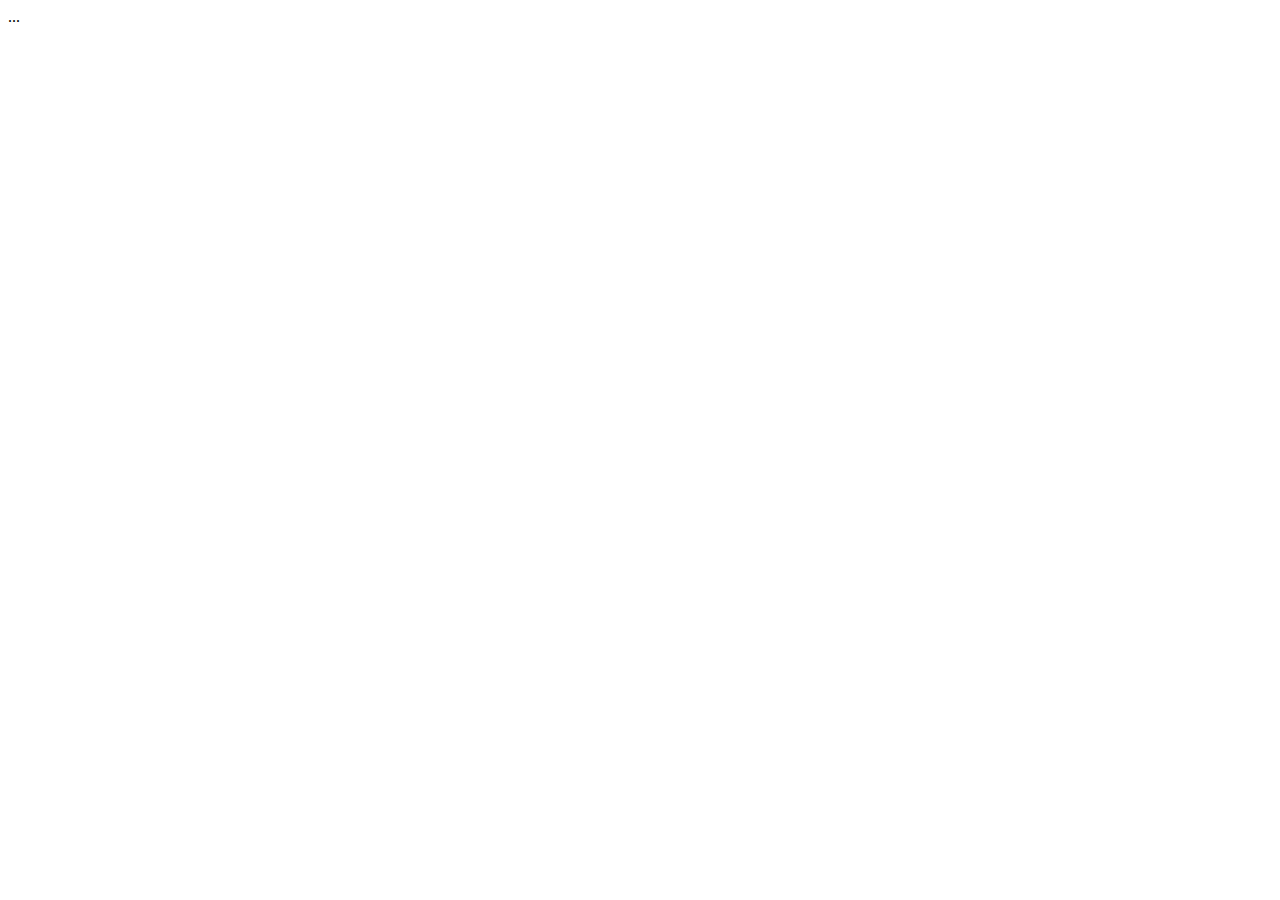
==== index.html @ eb756967 ".." ====
<!DOCTYPE html>
<html lang="en">
  <head>
    <meta charset="UTF-8" />
    <meta http-equiv="X-UA-Compatible" content="IE=edge" />
    <meta name="viewport" content="width=device-width, initial-scale=1.0" />
    <title>Chakravyuh</title>
  </head>
  <body>
    ...
  </body>
</html>
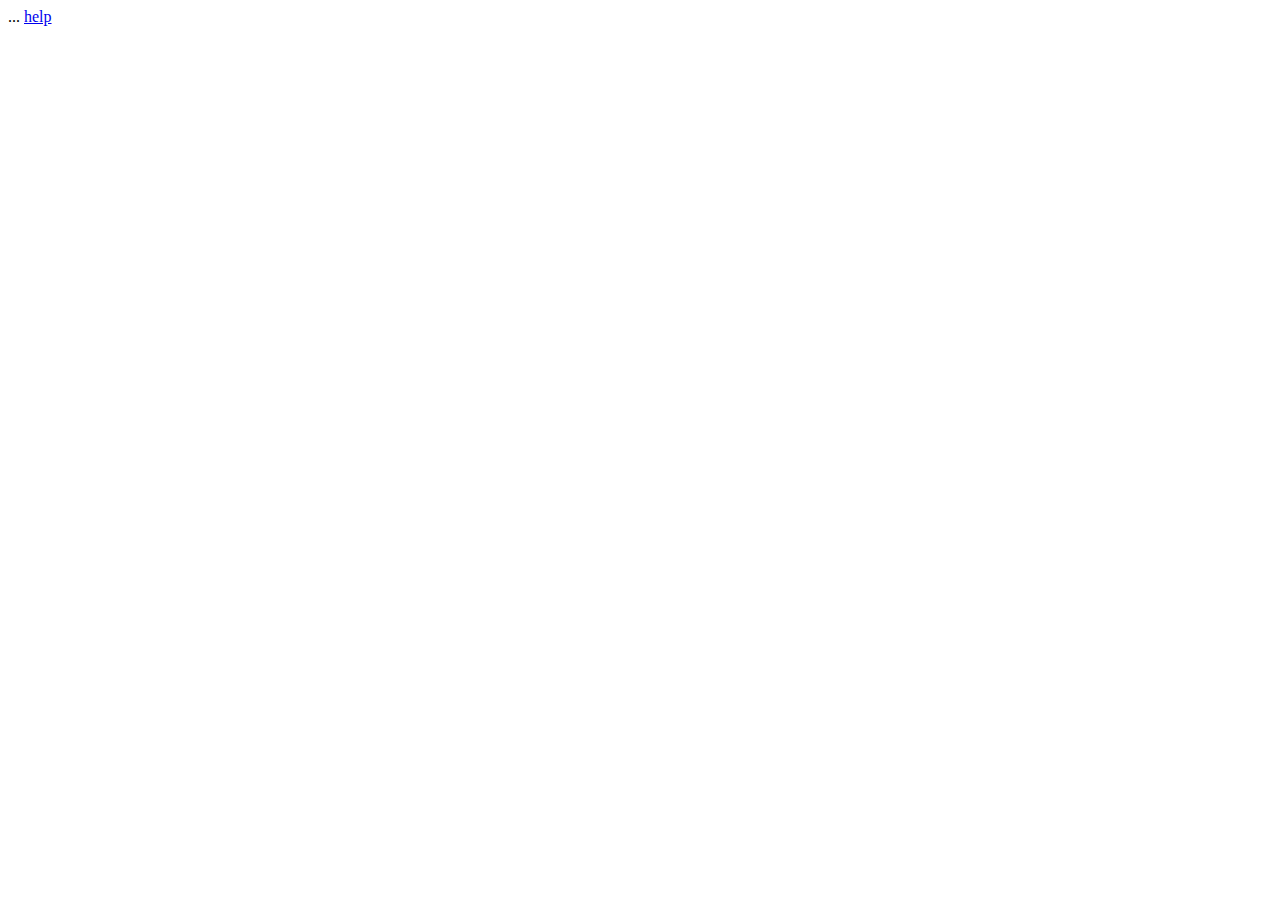
==== commit e8f7cff1: "added img" ====
--- a/index.html
+++ b/index.html
@@ -8,5 +8,6 @@
   </head>
   <body>
     ...
+    <a href="./pages/help.html">help</a>
   </body>
 </html>
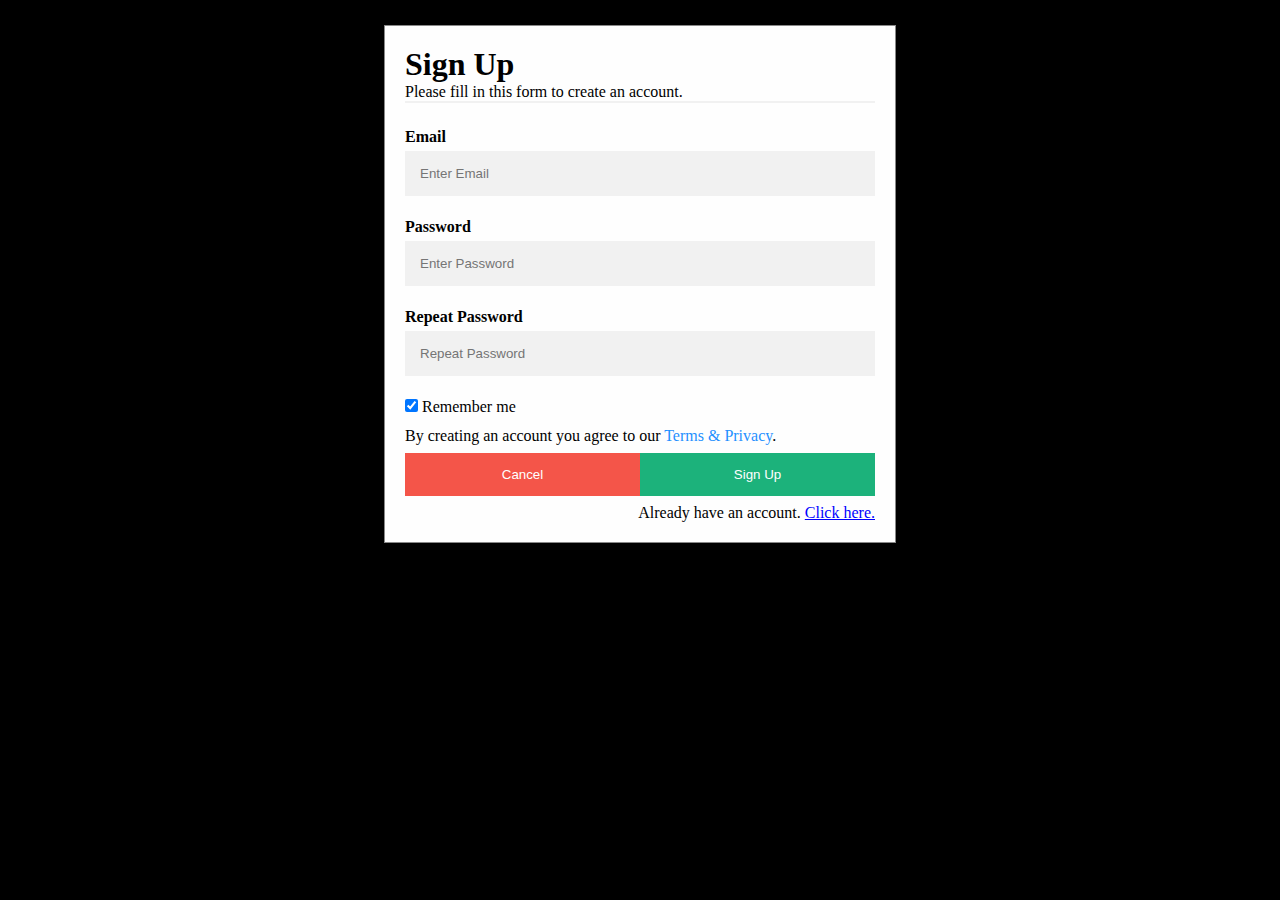
==== commit 76073c3f: "edit" ====
--- a/index.html
+++ b/index.html
@@ -4,10 +4,77 @@
     <meta charset="UTF-8" />
     <meta http-equiv="X-UA-Compatible" content="IE=edge" />
     <meta name="viewport" content="width=device-width, initial-scale=1.0" />
-    <title>Chakravyuh</title>
+    <script src="../js/home.js"></script>
+    <link rel="stylesheet" href="./../css/home.css" />
+    <link rel="stylesheet" href="../css/signUp.css" />
+    <title>LogIn/SignUp</title>
   </head>
   <body>
-    ...
-    <a href="./pages/help.html">help</a>
+    <div class="container">
+      <div id="id01" class="modal">
+        <form class="modal-content" action="/action_page.php">
+          <div class="container">
+            <h1>Sign Up</h1>
+            <p>Please fill in this form to create an account.</p>
+            <hr />
+            <label for="email"><b>Email</b></label>
+            <input
+              type="text"
+              placeholder="Enter Email"
+              name="email"
+              id="email"
+            />
+
+            <label for="psw"><b>Password</b></label>
+            <input
+              type="password"
+              id="psw"
+              placeholder="Enter Password"
+              name="psw"
+            />
+
+            <label for="psw-repeat"><b>Repeat Password</b></label>
+            <input
+              type="password"
+              id="psw-repeat"
+              placeholder="Repeat Password"
+              name="psw-repeat"
+            />
+
+            <label>
+              <input
+                type="checkbox"
+                checked="checked"
+                name="remember"
+                style="margin-bottom: 15px"
+              />
+              Remember me
+            </label>
+
+            <p>
+              By creating an account you agree to our
+              <a href="#" style="color: dodgerblue">Terms & Privacy</a>.
+            </p>
+
+            <div class="fix">
+              <button type="button" class="cancelbtn">Cancel</button>
+              <button type="submit" class="signupbtn">
+                <a href="./home.html">Sign Up</a>
+              </button>
+            </div>
+            <div class="login">
+              <p style="text-align: right">
+                Already have an account.
+                <a
+                  href="./logIn.html"
+                  style="color: blue; text-decoration: underline"
+                  >Click here.</a
+                >
+              </p>
+            </div>
+          </div>
+        </form>
+      </div>
+    </div>
   </body>
 </html>
--- a/css/home.css
+++ b/css/home.css
@@ -0,0 +1,154 @@
+body {
+    background-color: black;
+    padding: 0;
+    margin: 0;
+}
+
+.user-profile {
+    height: 40px;
+    width: 40px;
+    border-radius: 50%;
+    object-fit: cover;
+    padding: 0;
+    margin: 0;
+    margin-top: 8px;
+    margin-right: 6px;
+    float: right;
+}
+
+.navbar-band {
+    padding: 0;
+    margin: 0;
+    font-size: 35px;
+    font-family: "Times New Roman";
+    font-weight: bold;
+    font-style: italic;
+    color: whitesmoke;
+    float: right;
+}
+
+.navbar {
+    position: fixed;
+    width: 100%;
+    display: flex;
+    padding: 0;
+    margin: 0;
+    height: 4rem;
+    background-color: black;
+    text-align: center;
+    display: inline-flex;
+    background: linear-gradient(rgba(0, 0, 0, 0.6), rgba(0, 0, 0, 0.6)), url("./../assets/images/wood-ga4695cf55_1920.jpg");
+    background-attachment: fixed;
+    background-position: center;
+    background-repeat: no-repeat;
+    background-size: cover;
+}
+
+.icon {
+    width: 40%;
+}
+
+.header {
+    width: 60%;
+}
+
+.drop {
+    width: 10%;
+    justify-content: right;
+    align-items: end;
+    background-color: white;
+    font-size: 20px;
+    font-weight: bold;
+    text-align: center;
+    color: black;
+    display: none;
+    z-index: 45677;
+}
+
+a {
+    text-decoration: none;
+    color: white;
+}
+
+.container {
+    padding-top: 10rem;
+}
+
+.btn {
+    width: 19rem;
+}
+
+@keyframes slider {
+    0% {
+        transform: translateX(-500px);
+    }
+    100% {
+        transform: translateX(0px);
+    }
+}
+
+.anime {
+    animation: slider 0.5s ease-in;
+}
+
+#one {
+    /* <a> <input type="submit" class="btn btn-success bot" value="Start Game">  */
+    color: white;
+    font-size: 28px;
+}
+
+#two {
+    display: none;
+    color: white;
+    font-size: 28px;
+}
+
+#three {
+    display: none;
+    color: white;
+    font-size: 28px;
+}
+
+#four {
+    display: none;
+    color: white;
+    font-size: 28px;
+}
+
+.background {
+    background: linear-gradient(rgba(0, 0, 0, 0.6), rgba(0, 0, 0, 0.6)), url("https://www.publicdomainpictures.net/pictures/160000/velka/the-maze.jpg");
+    width: 100%;
+    height: 100vh;
+    background-attachment: fixed;
+    background-position: center;
+    background-repeat: no-repeat;
+    background-size: cover;
+}
+
+.logout {
+    text-decoration: none;
+}
+
+#one a:hover {
+    font-size: 30px;
+    text-decoration: none;
+    color: burlywood;
+}
+
+#two a:hover {
+    font-size: 30px;
+    text-decoration: none;
+    color: burlywood;
+}
+
+#three a:hover {
+    font-size: 30px;
+    text-decoration: none;
+    color: burlywood;
+}
+
+#four a:hover {
+    font-size: 30px;
+    text-decoration: none;
+    color: burlywood;
+}--- a/css/signUp.css
+++ b/css/signUp.css
@@ -0,0 +1,110 @@
+* {
+  padding: 0;
+  margin: 0;
+  box-sizing: border-box;
+}
+
+input[type="text"],
+input[type="password"] {
+  width: 100%;
+  padding: 15px;
+  margin: 5px 0 22px 0;
+  display: inline-block;
+  border: none;
+  background: #f1f1f1;
+}
+
+input[type="text"]:focus,
+input[type="password"]:focus {
+  background-color: rgb(212, 194, 194);
+  outline: none;
+}
+
+button {
+  background-color: #04aa6d;
+  color: white;
+  padding: 14px 20px;
+  margin: 8px 0;
+  border: none;
+  cursor: pointer;
+  width: 100%;
+  opacity: 0.9;
+}
+
+button:hover {
+  opacity: 1;
+}
+
+.cancelbtn {
+  padding: 14px 20px;
+  background-color: #f44336;
+}
+
+.cancelbtn,
+.signupbtn {
+  float: left;
+  width: 50%;
+}
+
+.container {
+  padding: 20px;
+}
+
+.modal {
+  position: fixed;
+  left: 0;
+  top: 0;
+  width: 100%;
+  height: 100%;
+  background-image: linear-gradient(rgba(0, 0, 0, 0.85), rgba(0, 0, 0, 0.85)),
+    url("https://www.publicdomainpictures.net/pictures/160000/velka/the-maze.jpg");
+  min-height: 100vh;
+}
+
+.modal-content {
+  background-color: #fefefe;
+  margin: 25px auto 25px auto;
+  border: 1px solid #888;
+  width: 40%;
+}
+
+hr {
+  border: 1px solid #f1f1f1;
+  margin-bottom: 25px;
+}
+
+.fix::after {
+  content: "";
+  clear: both;
+  display: table;
+}
+
+/* @media screen and (max-width: 1300px) {
+  .modal-content {
+    margin: 60px auto 10px auto;
+  }
+}
+ */
+
+/* @media screen and (max-width: 1600px) {
+  .modal-content {
+    margin: 5% auto 5% auto;
+  }
+} */
+
+@media screen and (max-width: 1000px) {
+  .modal-content {
+    margin-bottom: 5px;
+  }
+}
+
+@media screen and (max-width: 700px) {
+  .cancelbtn,
+  .signupbtn {
+    width: 100%;
+  }
+
+  .modal-content {
+    margin-bottom: 20px;
+  }
+}
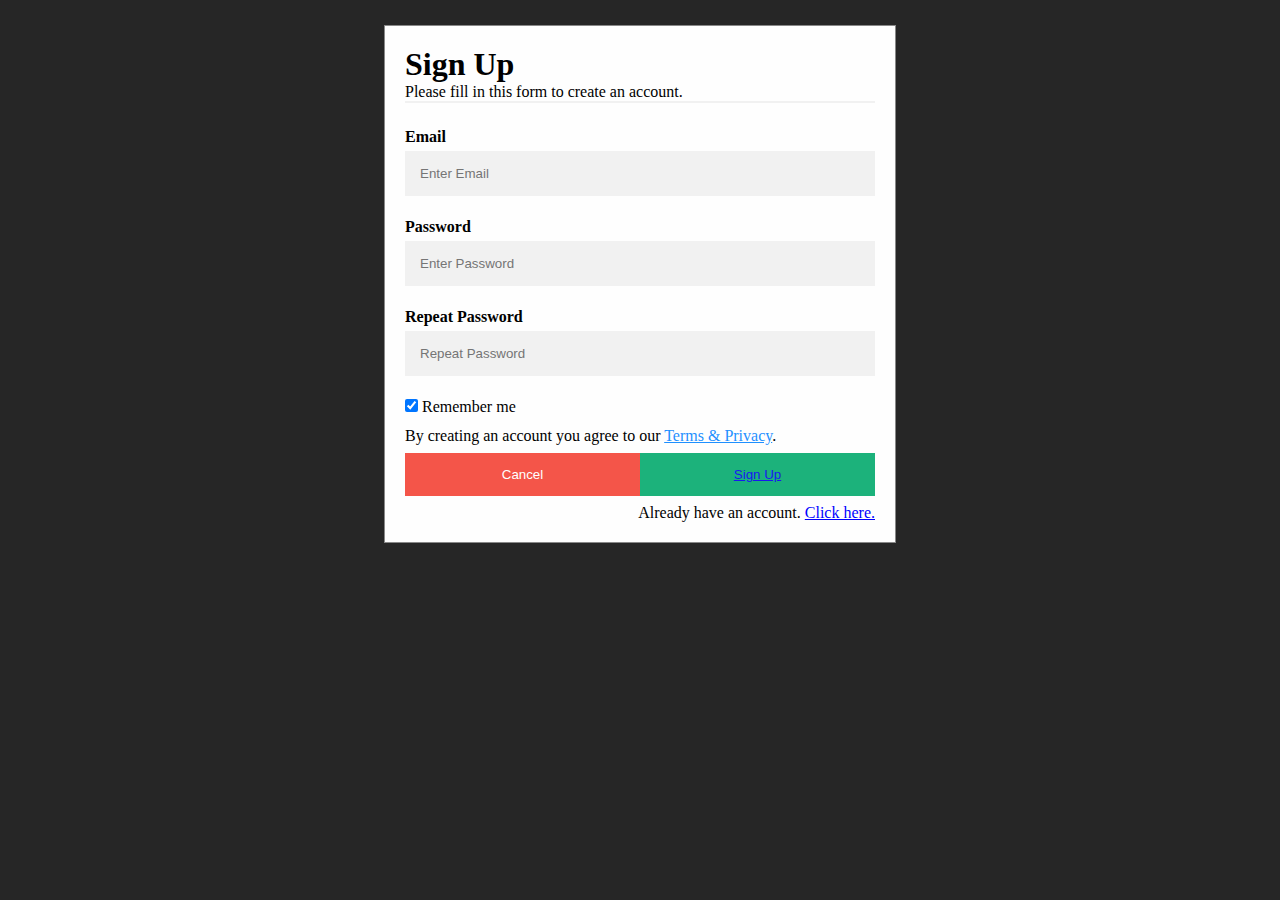
==== commit 5817b234: "edit" ====
--- a/index.html
+++ b/index.html
@@ -5,8 +5,8 @@
     <meta http-equiv="X-UA-Compatible" content="IE=edge" />
     <meta name="viewport" content="width=device-width, initial-scale=1.0" />
     <script src="../js/home.js"></script>
-    <link rel="stylesheet" href="./../css/home.css" />
-    <link rel="stylesheet" href="../css/signUp.css" />
+    <!-- <link rel="stylesheet" href="./../css/home.css" /> -->
+    <link rel="stylesheet" href="./css/signUp.css" />
     <title>LogIn/SignUp</title>
   </head>
   <body>
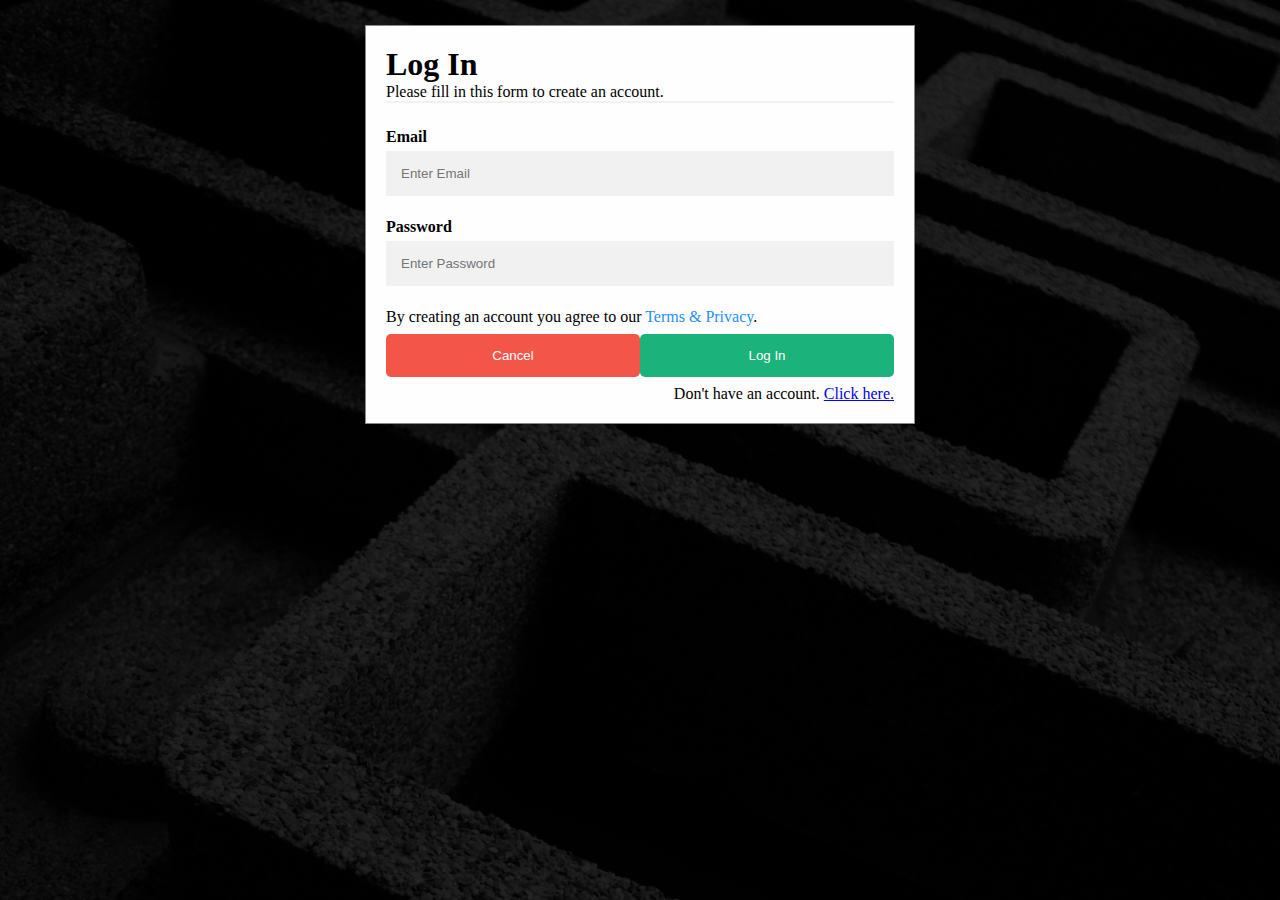
==== commit cb2c105d: "added login/sign in page" ====
--- a/index.html
+++ b/index.html
@@ -1,80 +1,79 @@
 <!DOCTYPE html>
 <html lang="en">
-  <head>
-    <meta charset="UTF-8" />
-    <meta http-equiv="X-UA-Compatible" content="IE=edge" />
-    <meta name="viewport" content="width=device-width, initial-scale=1.0" />
-    <script src="../js/home.js"></script>
-    <!-- <link rel="stylesheet" href="./../css/home.css" /> -->
-    <link rel="stylesheet" href="./css/signUp.css" />
-    <title>LogIn/SignUp</title>
-  </head>
-  <body>
-    <div class="container">
-      <div id="id01" class="modal">
-        <form class="modal-content" action="/action_page.php">
-          <div class="container">
-            <h1>Sign Up</h1>
-            <p>Please fill in this form to create an account.</p>
-            <hr />
-            <label for="email"><b>Email</b></label>
-            <input
-              type="text"
-              placeholder="Enter Email"
-              name="email"
-              id="email"
-            />
+<head>
+  <meta charset="UTF-8" />
+  <meta http-equiv="X-UA-Compatible" content="IE=edge" />
+  <meta name="viewport" content="width=device-width, initial-scale=1.0" />
+  <script src="../js/home.js"></script>
+  <link rel="stylesheet" href="./../css/home.css" />
+  <link rel="stylesheet" href="../css/signUp.css" />
+  <title>LogIn/SignUp</title>
+</head>
+<body>
+<div class="container">
+  <div id="id01" class="modal">
+    <form class="modal-content" action="./pages/home.html">
+      <div class="container">
+        <h1>Log In</h1>
+        <p>Please fill in this form to create an account.</p>
+        <hr />
+        <label for="email"><b>Email</b></label>
+        <input
+                type="text"
+                placeholder="Enter Email"
+                name="email"
+                id="email"
+        />
 
-            <label for="psw"><b>Password</b></label>
-            <input
-              type="password"
-              id="psw"
-              placeholder="Enter Password"
-              name="psw"
-            />
+        <label for="psw"><b>Password</b></label>
+        <input
+                type="password"
+                id="psw"
+                placeholder="Enter Password"
+                name="psw"
+        />
 
-            <label for="psw-repeat"><b>Repeat Password</b></label>
-            <input
-              type="password"
-              id="psw-repeat"
-              placeholder="Repeat Password"
-              name="psw-repeat"
-            />
+        <!-- <label for="psw-repeat"><b>Repeat Password</b></label>
+        <input
+          type="password"
+          id="psw-repeat"
+          placeholder="Repeat Password"
+          name="psw-repeat"
+          required
+        />
 
-            <label>
-              <input
-                type="checkbox"
-                checked="checked"
-                name="remember"
-                style="margin-bottom: 15px"
-              />
-              Remember me
-            </label>
+        <label>
+          <input
+            type="checkbox"
+            checked="checked"
+            name="remember"
+            style="margin-bottom: 15px"
+          />
+          Remember me
+        </label> -->
 
-            <p>
-              By creating an account you agree to our
-              <a href="#" style="color: dodgerblue">Terms & Privacy</a>.
-            </p>
+        <p>
+          By creating an account you agree to our
+          <a href="#" style="color: dodgerblue">Terms & Privacy</a>.
+        </p>
 
-            <div class="fix">
-              <button type="button" class="cancelbtn">Cancel</button>
-              <button type="submit" class="signupbtn">
-                <a href="./home.html">Sign Up</a>
-              </button>
-            </div>
-            <div class="login">
-              <p style="text-align: right">
-                Already have an account.
-                <a
-                  href="./logIn.html"
-                  style="color: blue; text-decoration: underline"
-                  >Click here.</a
-                >
-              </p>
-            </div>
-          </div>
-        </form>
+        <div class="fix">
+          <button type="button" class="cancelbtn">Cancel</button>
+          <a href="./pages/home.html"><button type="submit" class="signupbtn">Log In</button></a>
+        </div>
+        <div class="login">
+          <p style="text-align: right">
+            Don't have an account.
+            <a
+                    href="./pages/signUp.html"
+                    style="color: blue; text-decoration: underline"
+            >Click here.</a
+            >
+          </p>
+        </div>
       </div>
-    </div>
-  </body>
+    </form>
+  </div>
+</div>
+</body>
 </html>
--- a/css/home.css
+++ b/css/home.css
@@ -1,51 +1,52 @@
 body {
-    background-color: black;
-    padding: 0;
-    margin: 0;
+  background-color: black;
+  padding: 0;
+  margin: 0;
 }
 
 .user-profile {
-    height: 40px;
-    width: 40px;
-    border-radius: 50%;
-    object-fit: cover;
-    padding: 0;
-    margin: 0;
-    margin-top: 8px;
-    margin-right: 6px;
-    float: right;
+  height: 40px;
+  width: 40px;
+  border-radius: 50%;
+  object-fit: cover;
+  padding: 0;
+  margin: 0;
+  margin-top: 8px;
+  margin-right: 6px;
+  float: right;
 }
 
 .navbar-band {
-    padding: 0;
-    margin: 0;
-    font-size: 35px;
-    font-family: "Times New Roman";
-    font-weight: bold;
-    font-style: italic;
-    color: whitesmoke;
-    float: right;
+  padding: 0;
+  margin: 0;
+  font-size: 35px;
+  font-family: "Times New Roman";
+  font-weight: bold;
+  font-style: italic;
+  color: whitesmoke;
+  float: right;
 }
 
 .navbar {
-    position: fixed;
-    width: 100%;
-    display: flex;
-    padding: 0;
-    margin: 0;
-    height: 4rem;
-    background-color: black;
-    text-align: center;
-    display: inline-flex;
-    background: linear-gradient(rgba(0, 0, 0, 0.6), rgba(0, 0, 0, 0.6)), url("./../assets/images/wood-ga4695cf55_1920.jpg");
-    background-attachment: fixed;
-    background-position: center;
-    background-repeat: no-repeat;
-    background-size: cover;
+  position: fixed;
+  width: 100%;
+  display: flex;
+  padding: 0;
+  margin: 0;
+  height: 4rem;
+  background-color: black;
+  text-align: center;
+  display: inline-flex;
+  background: linear-gradient(rgba(0, 0, 0, 0.6), rgba(0, 0, 0, 0.6)),
+    url("./../assets/images/wood-ga4695cf55_1920.jpg");
+  background-attachment: fixed;
+  background-position: center;
+  background-repeat: no-repeat;
+  background-size: cover;
 }
 
 .icon {
-    width: 40%;
+  width: 40%;
 }
 
 .header {
@@ -54,8 +55,9 @@
 
 .drop {
     width: 10%;
-    justify-content: right;
-    align-items: end;
+    position: absolute;
+    right: 0;
+    top: 65px;
     background-color: white;
     font-size: 20px;
     font-weight: bold;
@@ -66,89 +68,90 @@
 }
 
 a {
-    text-decoration: none;
-    color: white;
+  text-decoration: none;
+  color: white;
 }
 
 .container {
-    padding-top: 10rem;
+  padding-top: 10rem;
 }
 
 .btn {
-    width: 19rem;
+  width: 19rem;
 }
 
 @keyframes slider {
-    0% {
-        transform: translateX(-500px);
-    }
-    100% {
-        transform: translateX(0px);
-    }
+  0% {
+    transform: translateX(-500px);
+  }
+  100% {
+    transform: translateX(0px);
+  }
 }
 
 .anime {
-    animation: slider 0.5s ease-in;
+  animation: slider 0.5s ease-in;
 }
 
 #one {
-    /* <a> <input type="submit" class="btn btn-success bot" value="Start Game">  */
-    color: white;
-    font-size: 28px;
+  /* <a> <input type="submit" class="btn btn-success bot" value="Start Game">  */
+  color: white;
+  font-size: 28px;
 }
 
 #two {
-    display: none;
-    color: white;
-    font-size: 28px;
+  display: none;
+  color: white;
+  font-size: 28px;
 }
 
 #three {
-    display: none;
-    color: white;
-    font-size: 28px;
+  display: none;
+  color: white;
+  font-size: 28px;
 }
 
 #four {
-    display: none;
-    color: white;
-    font-size: 28px;
+  display: none;
+  color: white;
+  font-size: 28px;
 }
 
 .background {
-    background: linear-gradient(rgba(0, 0, 0, 0.6), rgba(0, 0, 0, 0.6)), url("https://www.publicdomainpictures.net/pictures/160000/velka/the-maze.jpg");
-    width: 100%;
-    height: 100vh;
-    background-attachment: fixed;
-    background-position: center;
-    background-repeat: no-repeat;
-    background-size: cover;
+  background: linear-gradient(rgba(0, 0, 0, 0.6), rgba(0, 0, 0, 0.6)),
+    url("../assets/images/the-maze.jpg");
+  width: 100%;
+  height: 100vh;
+  background-attachment: fixed;
+  background-position: center;
+  background-repeat: no-repeat;
+  background-size: cover;
 }
 
 .logout {
-    text-decoration: none;
+  text-decoration: none;
 }
 
 #one a:hover {
-    font-size: 30px;
-    text-decoration: none;
-    color: burlywood;
+  font-size: 30px;
+  text-decoration: none;
+  color: burlywood;
 }
 
 #two a:hover {
-    font-size: 30px;
-    text-decoration: none;
-    color: burlywood;
+  font-size: 30px;
+  text-decoration: none;
+  color: burlywood;
 }
 
 #three a:hover {
-    font-size: 30px;
-    text-decoration: none;
-    color: burlywood;
+  font-size: 30px;
+  text-decoration: none;
+  color: burlywood;
 }
 
 #four a:hover {
-    font-size: 30px;
-    text-decoration: none;
-    color: burlywood;
-}+  font-size: 30px;
+  text-decoration: none;
+  color: burlywood;
+}
--- a/css/signUp.css
+++ b/css/signUp.css
@@ -44,6 +44,7 @@
 .signupbtn {
   float: left;
   width: 50%;
+  border-radius: 5px;
 }
 
 .container {
@@ -57,7 +58,7 @@
   width: 100%;
   height: 100%;
   background-image: linear-gradient(rgba(0, 0, 0, 0.85), rgba(0, 0, 0, 0.85)),
-    url("https://www.publicdomainpictures.net/pictures/160000/velka/the-maze.jpg");
+    url("../assets/images/the-maze.jpg");
   min-height: 100vh;
 }
 
@@ -65,7 +66,7 @@
   background-color: #fefefe;
   margin: 25px auto 25px auto;
   border: 1px solid #888;
-  width: 40%;
+  width: 550px;
 }
 
 hr {
@@ -98,13 +99,15 @@
   }
 }
 
-@media screen and (max-width: 700px) {
+@media screen and (max-width: 630px) {
   .cancelbtn,
   .signupbtn {
     width: 100%;
   }
 
   .modal-content {
-    margin-bottom: 20px;
+    margin-top: 0;
+    width: 100%;
+    height: 100vh;
   }
 }
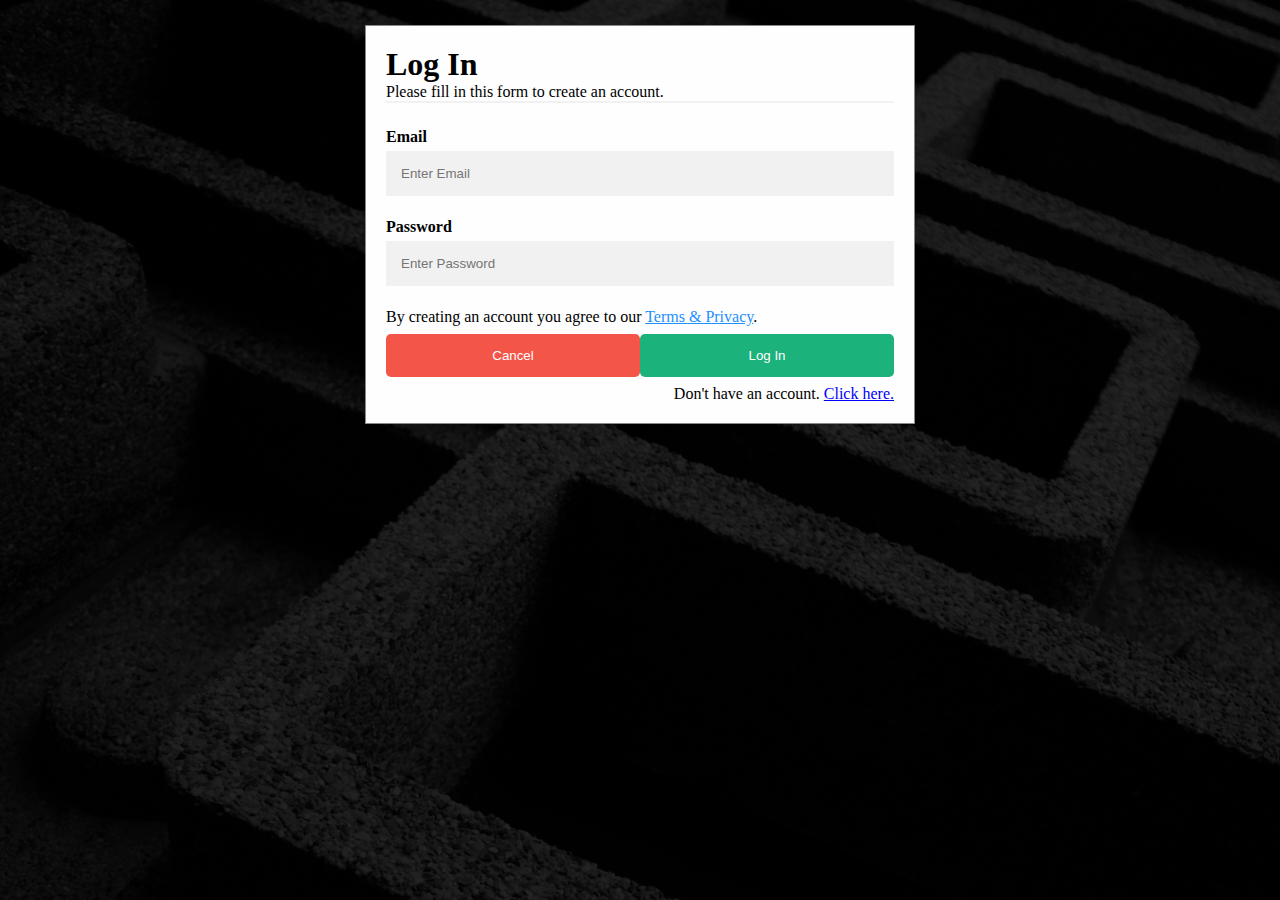
==== commit d1cbef02: "edit" ====
--- a/index.html
+++ b/index.html
@@ -4,9 +4,7 @@
   <meta charset="UTF-8" />
   <meta http-equiv="X-UA-Compatible" content="IE=edge" />
   <meta name="viewport" content="width=device-width, initial-scale=1.0" />
-  <script src="../js/home.js"></script>
-  <link rel="stylesheet" href="./../css/home.css" />
-  <link rel="stylesheet" href="../css/signUp.css" />
+  <link rel="stylesheet" href="./css/signUp.css" />
   <title>LogIn/SignUp</title>
 </head>
 <body>
